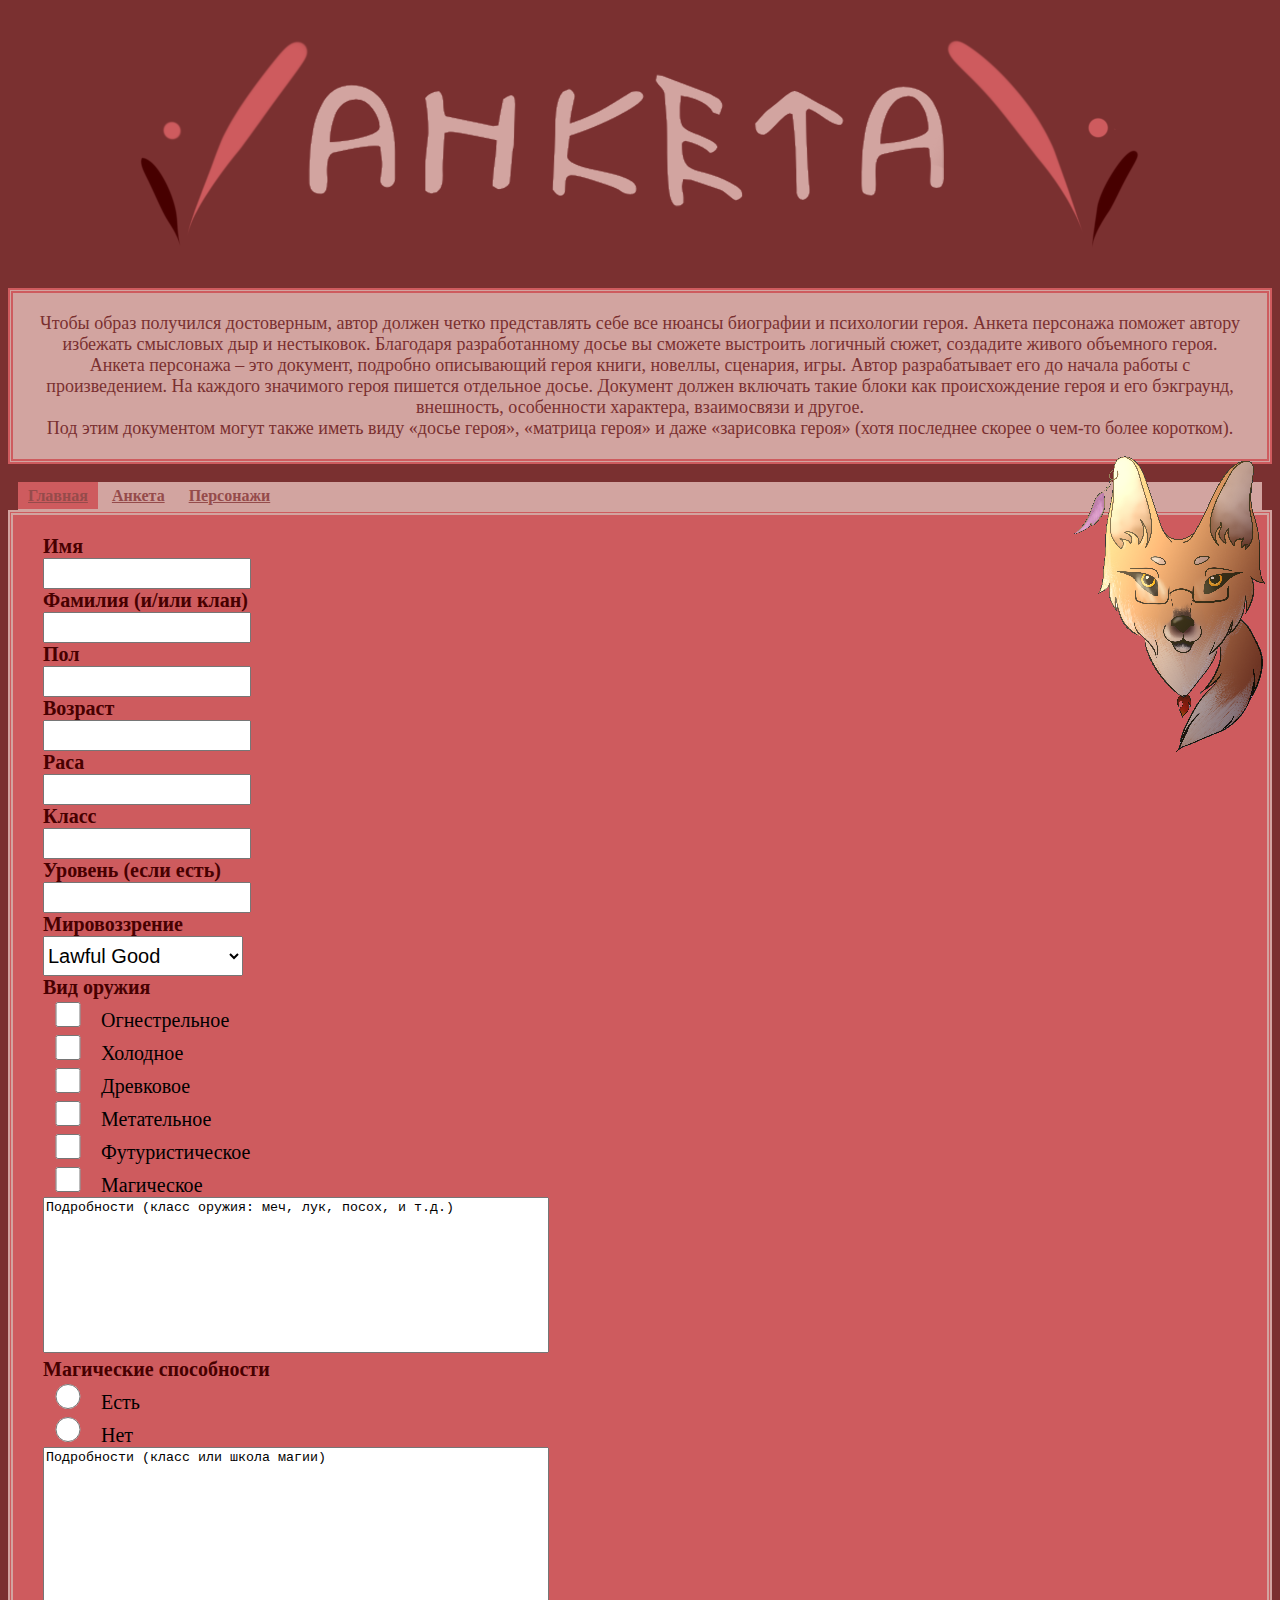
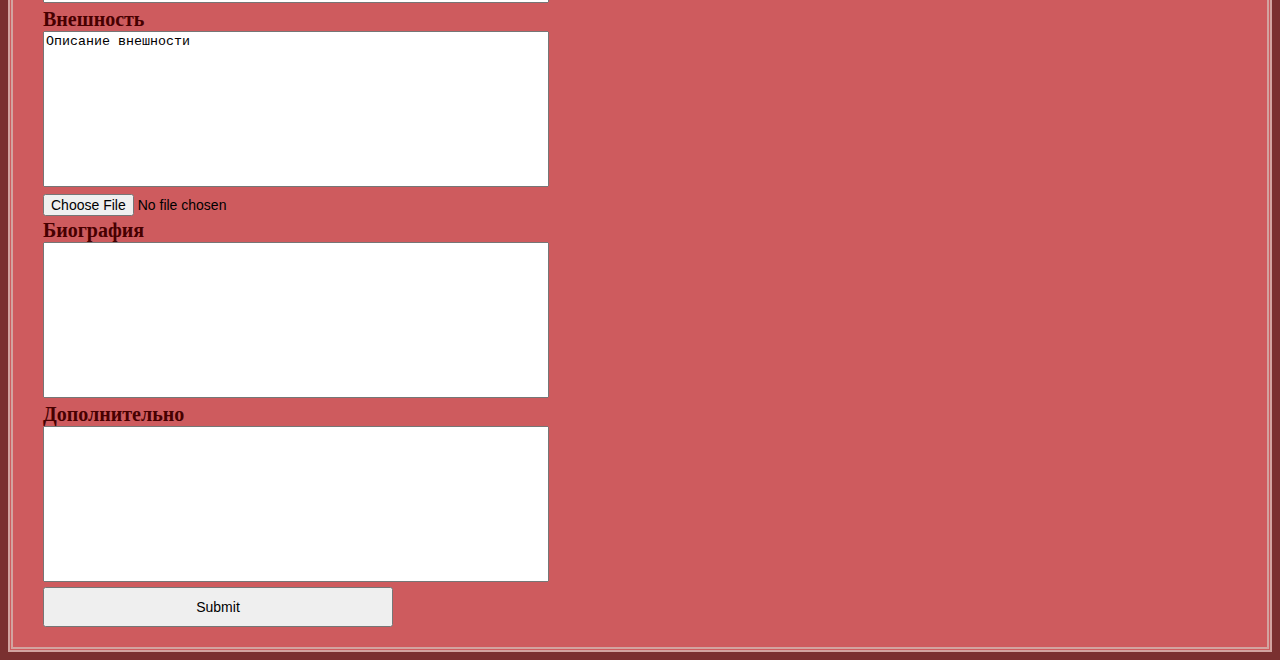
==== CharPull/form.html @ 9194face "3" ====
<!DOCTYPE html>
<html lang="en">
<head>
	<meta charset="UTF-8">
	<link rel="stylesheet" type="text/css" href="index.css">
	<title>Анкета</title>
</head>
<body>
	<header>
		<p class="titul"><img src="images/titul.png"></p>
	</header>
		<p class="hello">
			Чтобы образ получился достоверным, автор должен четко представлять себе все нюансы биографии и психологии героя. Анкета персонажа поможет автору избежать смысловых дыр и нестыковок. Благодаря разработанному досье вы сможете выстроить логичный сюжет, создадите живого объемного героя.<br>

			 Анкета персонажа – это документ, подробно описывающий героя книги, новеллы, сценария, игры. Автор разрабатывает его до начала работы с произведением. На каждого значимого героя пишется отдельное досье. Документ должен включать такие блоки как происхождение героя и его бэкграунд, внешность, особенности характера, взаимосвязи и другое.<br>

			Под этим документом могут также иметь виду «досье героя», «матрица героя» и даже «зарисовка героя» (хотя последнее скорее о чем-то более коротком).
		</p>
		<nav>
			<ul>
				<li class="selected"><a href="index.html">Главная</a></li>
				<li><a href="form.html">Анкета</a></li>
				<li><a href="">Персонажи</a></li>
			</ul>
		</nav>
<div id="vk">
 <a href="https://vk.com/himbeere_fondue" title="Щелкните здесь, чтобы перейти в группу художника">
 <img src="images/vk.png" alt="Группа в ВК"/>
 </a>
 </div>

	<form action="index.php" method="POST">
		<p>
			<label for="firstName">Имя</label> 	<br>			
			<input type="text" name="firstName" id="firstName" /><br>

			<label for="lastName">Фамилия (и/или клан)</label> <br>
			<input type="text" name="lastName" id="lastName" /><br>

			<label for="gender">Пол</label>   <br>
			<input type="text" name="gender" id="gender" /><br>

			<label for="year">Возраст</label>   <br>
			<input type="text" name="year" id="year" /><br>

			<label for="race">Раса</label>		<br>			
			<input type="text" name="race" id="race" /><br>

			<label for="class">Класс</label>	<br>			 
			<input type="text" name="class" id="class" /><br>

			<label for="lvl">Уровень (если есть)</label>	<br>			 
			<input type="text" name="lvl" id="lvl" /><br>

			<label for="alignment" class="alignment">Мировоззрение</label>	<br>	 
            <select name="alignment" id="alignment">
	              <option value="LG">Lawful Good</option>
	              <option value="LN">Lawful Neutral</option>
	              <option value="LE">Lawful Evil</option>
	              <option value="NG">Neutral Good</option>
	              <option value="TN">True Neutral</option>
	              <option value="NE">Neutral Evil</option>
	              <option value="CG">Chaotic Good</option>
	              <option value="CN">Chaotic Neutral</option>
	              <option value="CE">Chaotic Evil</option> 
            </select>
		<br>
			<label for="weapon">Вид оружия</label> <br>
				<input type="checkbox" name="weapon" value="Огнестрельное"/> Огнестрельное <br>
				<input type="checkbox" name="weapon" value="Холодное"/> Холодное <br>
				<input type="checkbox" name="weapon" value="Древковое"/> Древковое <br>
				<input type="checkbox" name="weapon" value="Метательное"/> Метательное <br>
				<input type="checkbox" name="weapon" value="Футуристическое"/> Футуристическое <br>
				<input type="checkbox" name="weapon" value="Магическое"/> Магическое <br>
			<textarea>Подробности (класс оружия: меч, лук, посох, и т.д.)</textarea> 
		<br>
			<label for="magic">Магические способности</label> <br>
				<input type="radio" name="magic" value="Да"/> Есть <br>
				<input type="radio" name="magic" value="Нет"/> Нет <br>
			<textarea>Подробности (класс или школа магии)</textarea> 
		<br>
			<label for="face">Внешность</label> <br>
				<textarea>Описание внешности</textarea> 
		<br>
			<input name="myFile" type="file">
		<br>
			<label for="bio">Биография</label> <br>
				<textarea></textarea>
		<br>
			<label for="dop">Дополнительно</label> <br>
				<textarea></textarea>
		<br>
			<input type="submit" name="Отправить">
		</p>
	</form>
</body>
</html>
---- CharPull/index.css ----
body {
	background-color: #7A3030;


}
.titul {
	text-align: center;
}
.hello {
	background-color: #D2A4A0;
	background-position: right;
	border-style: double;
	border-width: 5px;
	text-align: center;
	border-color: #CE5B5E;
	color: #7A3030;
	padding: 20px;
	font-size: 18px;

}
form {
	background-color: #CE5B5E;
	border-style: double;
	border-width: 5px;
	border-color: #D2A4A0;
	font-size: 20px;
}
form label {
	background-color: #CE5B5E;
    font-weight: bold;
    color: #470000;
    margin-left: 30px;
    
}
input[type=text] {
   width:200px;
   height: 25px;
   font-size: 25px;
   margin-left: 30px;
   
}
select {
   width:200px;
   height: 40px;
   font-size: 20px;
   margin-left: 30px;
}
textarea {
	width: 500px;
	height: 150px;
	resize: none;
	margin-left: 30px;
}
input[type=checkbox] {
   width:50px;
   height: 25px;
   font-size: 25px;
   margin-left: 30px;  
}
input[type=radio] {
   width:50px;
   height: 25px;
   font-size: 25px;
   margin-left: 30px;  
}
input[type=file] {
   width:350px;
   height: 25px;
   font-size: 14px;
   margin-left: 30px;  
}
input[type=submit] {
   width:350px;
   height: 40px;
   font-size: 14px;
   margin-left: 30px;  
}
#vk {
 position: fixed;
 top: 450px;
 right: 10px;
}
.result {
   background-color: #CE5B5E;
   border-style: double;
   border-width: 5px;
   border-color: #D2A4A0;
   font-weight: bold;
   color: #470000;
   font-size: 20px;
   padding: 30px;
}
nav {
    background-color: #D2A4A0;
   margin: 10px 10px 0px 10px;
}
nav ul {
   margin: 0px;
   list-style-type: none;
   padding: 5px 0px 5px 0px;
}
nav ul li {
   display: inline;
   padding: 5px 10px 5px 10px;
}
nav ul li a:link, nav ul li a:visited {
   color: #954b4b;
   border-bottom: none;
   font-weight: bold;
}
nav ul li.selected {
   background-color: #CE5B5E;
}
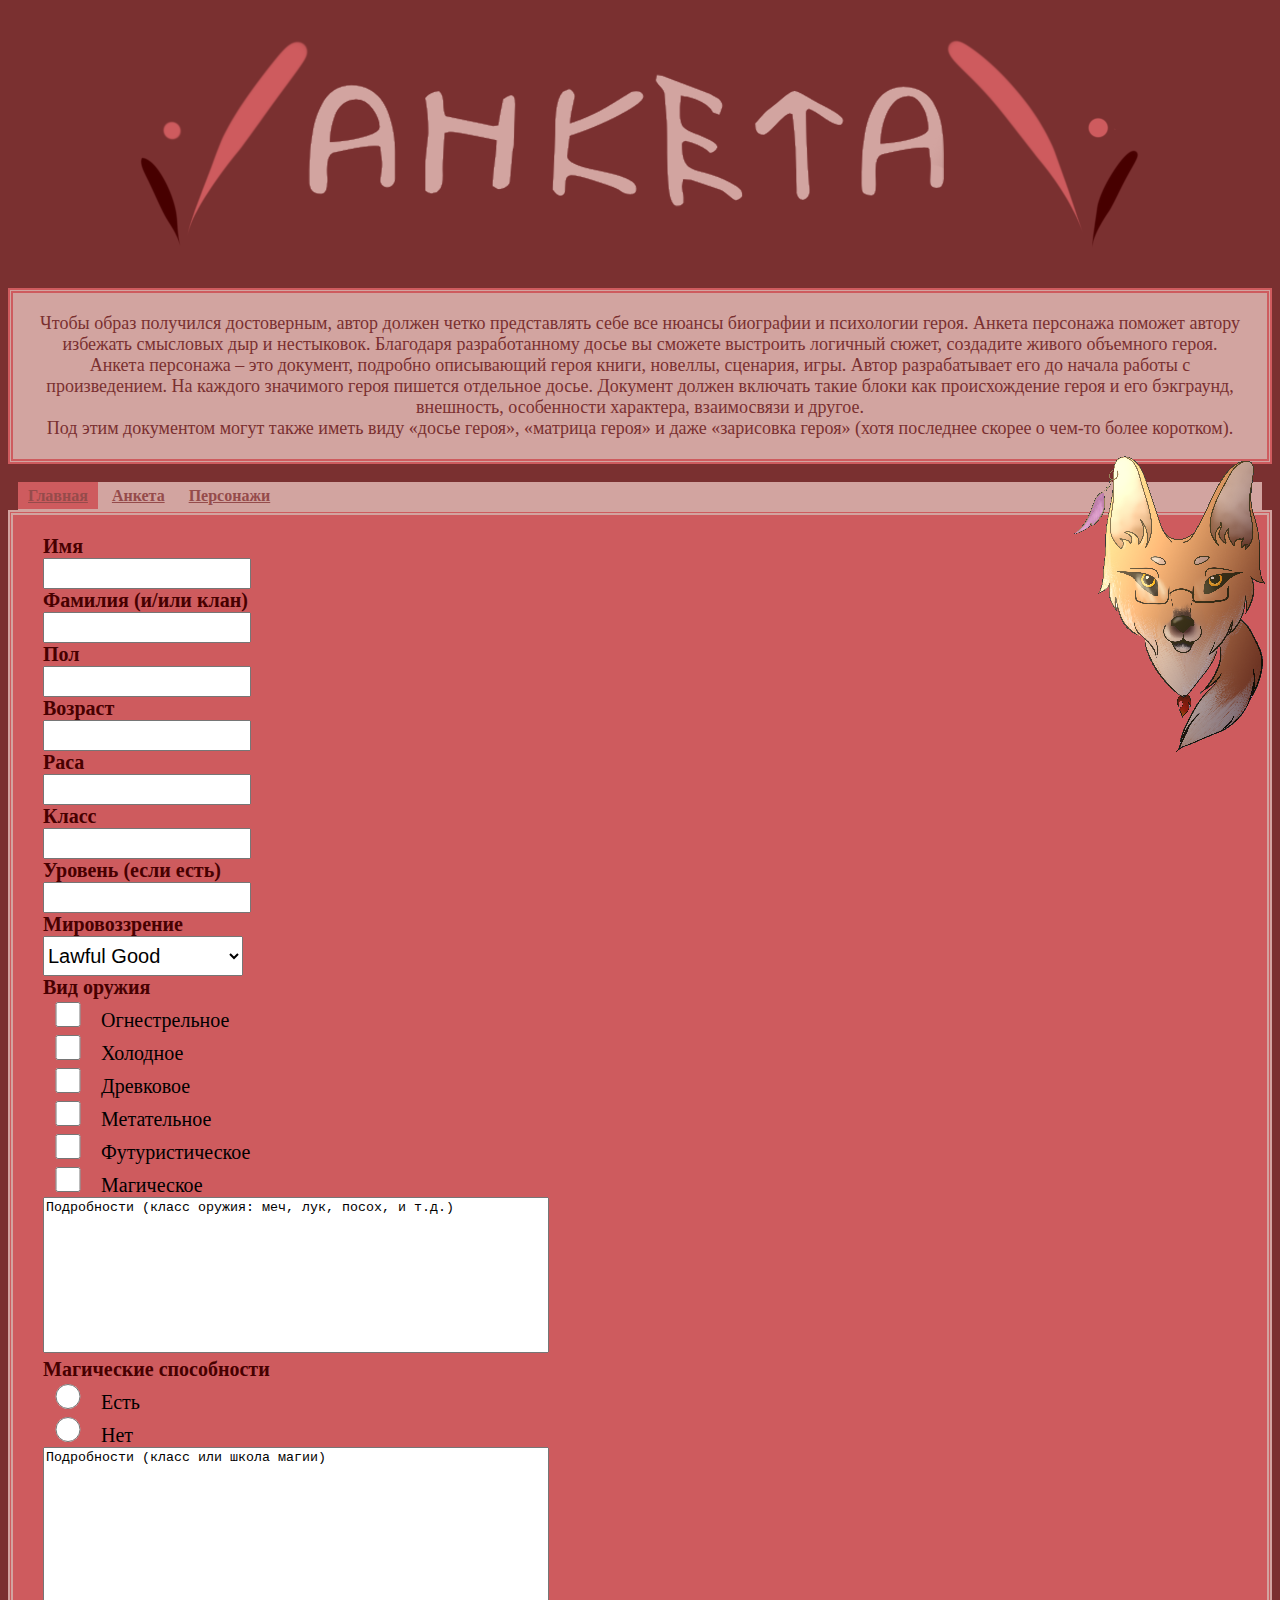
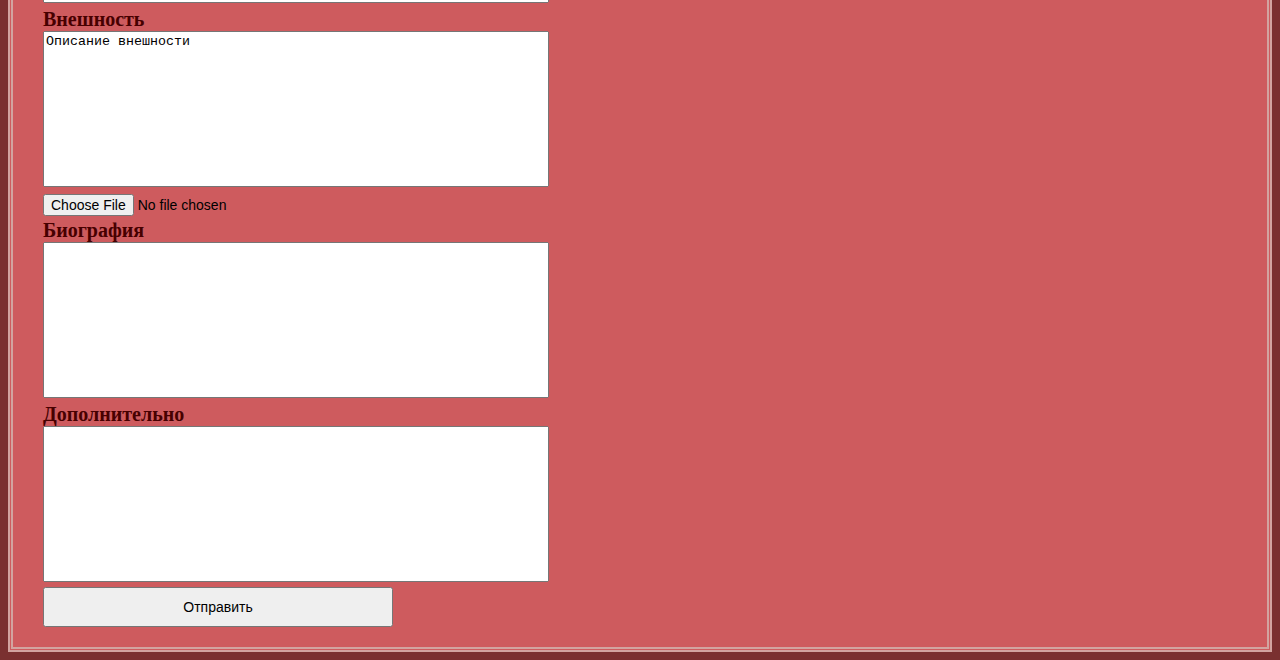
==== commit 2f5382ae: "3.1" ====
--- a/CharPull/form.html
+++ b/CharPull/form.html
@@ -29,7 +29,7 @@
  </a>
  </div>
 
-	<form action="index.php" method="POST">
+	<form action="form.php" method="post">
 		<p>
 			<label for="firstName">Имя</label> 	<br>			
 			<input type="text" name="firstName" id="firstName" /><br>
@@ -90,7 +90,7 @@
 			<label for="dop">Дополнительно</label> <br>
 				<textarea></textarea>
 		<br>
-			<input type="submit" name="Отправить">
+			<input type="submit" value="Отправить" name="sumit">
 		</p>
 	</form>
 </body>
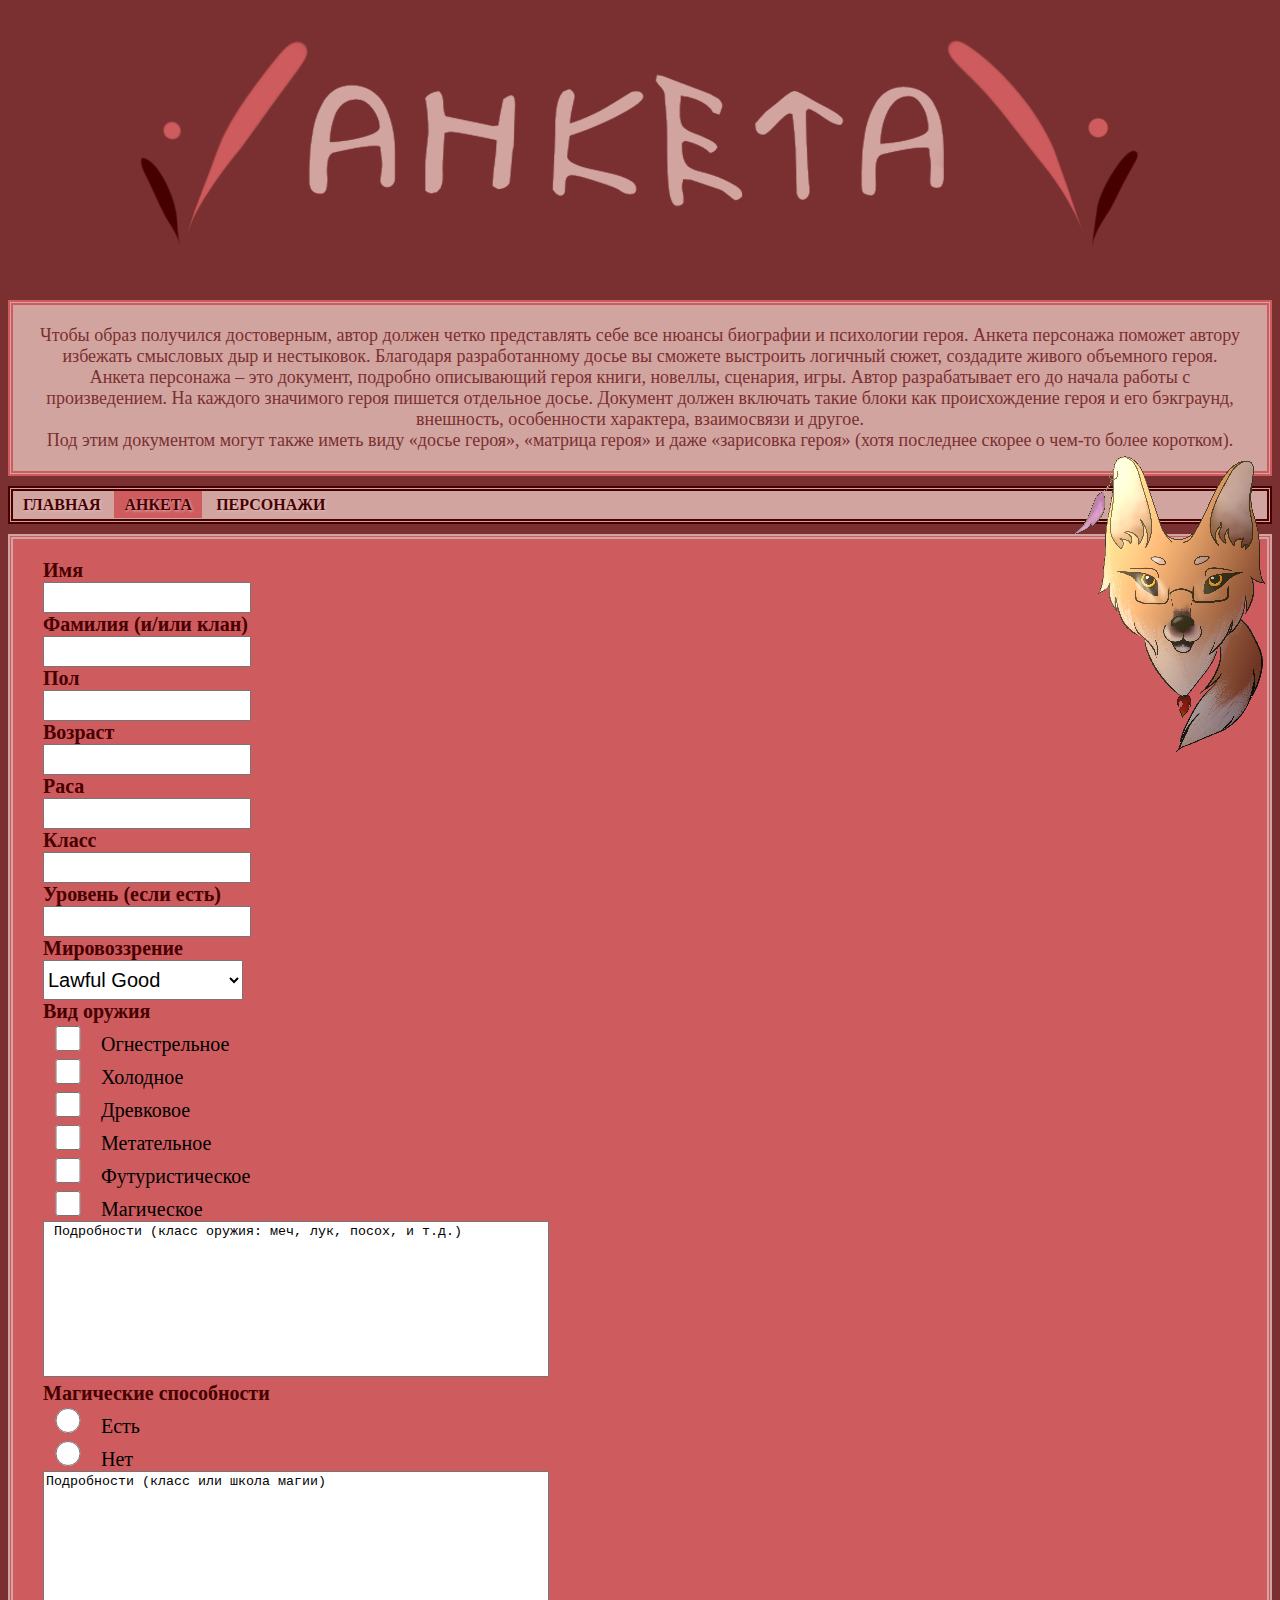
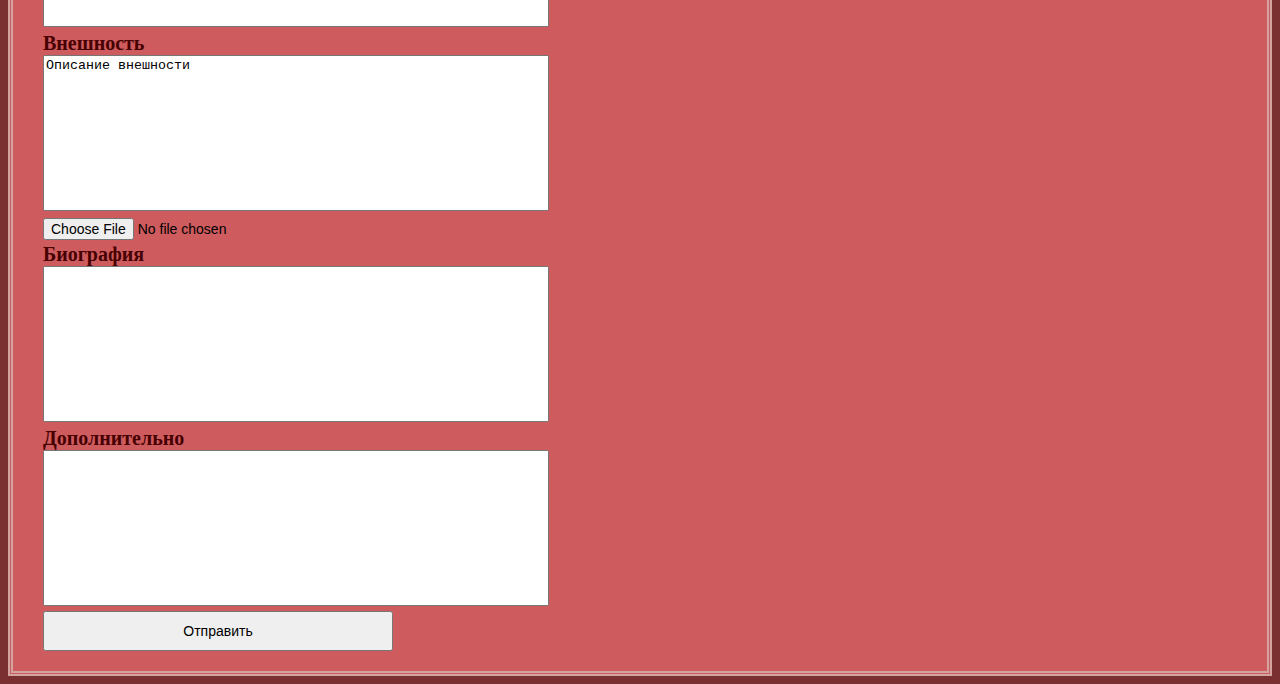
==== commit 0a5441f2: "3.2" ====
--- a/CharPull/form.html
+++ b/CharPull/form.html
@@ -18,8 +18,8 @@
 		</p>
 		<nav>
 			<ul>
-				<li class="selected"><a href="index.html">Главная</a></li>
-				<li><a href="form.html">Анкета</a></li>
+				<li><a href="index.html">Главная</a></li>
+				<li class="selected"><a href="form.html">Анкета</a></li>
 				<li><a href="">Персонажи</a></li>
 			</ul>
 		</nav>
@@ -72,23 +72,23 @@
 				<input type="checkbox" name="weapon" value="Метательное"/> Метательное <br>
 				<input type="checkbox" name="weapon" value="Футуристическое"/> Футуристическое <br>
 				<input type="checkbox" name="weapon" value="Магическое"/> Магическое <br>
-			<textarea>Подробности (класс оружия: меч, лук, посох, и т.д.)</textarea> 
+			<textarea value="weaponDescription" name="weaponDescription"> Подробности (класс оружия: меч, лук, посох, и т.д.) </textarea> 
 		<br>
 			<label for="magic">Магические способности</label> <br>
 				<input type="radio" name="magic" value="Да"/> Есть <br>
 				<input type="radio" name="magic" value="Нет"/> Нет <br>
-			<textarea>Подробности (класс или школа магии)</textarea> 
+			<textarea value="magicDescription" name="magicDescription">Подробности (класс или школа магии)</textarea> 
 		<br>
 			<label for="face">Внешность</label> <br>
-				<textarea>Описание внешности</textarea> 
+				<textarea value="faceDescription" name="faceDescription">Описание внешности</textarea> 
 		<br>
 			<input name="myFile" type="file">
 		<br>
 			<label for="bio">Биография</label> <br>
-				<textarea></textarea>
+				<textarea value="bioDescription" name="bioDescription"></textarea>
 		<br>
 			<label for="dop">Дополнительно</label> <br>
-				<textarea></textarea>
+				<textarea value="bioDescription" name="bioDescription"></textarea>
 		<br>
 			<input type="submit" value="Отправить" name="sumit">
 		</p>
--- a/CharPull/index.css
+++ b/CharPull/index.css
@@ -1,7 +1,5 @@
 body {
 	background-color: #7A3030;
-
-
 }
 .titul {
 	text-align: center;
@@ -16,7 +14,7 @@
 	color: #7A3030;
 	padding: 20px;
 	font-size: 18px;
-
+   margin: 30px 0px 10px 0px;
 }
 form {
 	background-color: #CE5B5E;
@@ -29,15 +27,13 @@
 	background-color: #CE5B5E;
     font-weight: bold;
     color: #470000;
-    margin-left: 30px;
-    
+    margin-left: 30px;  
 }
 input[type=text] {
    width:200px;
    height: 25px;
    font-size: 25px;
-   margin-left: 30px;
-   
+   margin-left: 30px;  
 }
 select {
    width:200px;
@@ -91,8 +87,11 @@
    padding: 30px;
 }
 nav {
-    background-color: #D2A4A0;
-   margin: 10px 10px 0px 10px;
+   background-color: #D2A4A0;
+   margin: 0px 0px 10px 0px;
+   border-style: double;
+   border-color: #470000;
+   border-width: 5px;
 }
 nav ul {
    margin: 0px;
@@ -103,10 +102,15 @@
    display: inline;
    padding: 5px 10px 5px 10px;
 }
+a { 
+   text-decoration: none;
+}
 nav ul li a:link, nav ul li a:visited {
-   color: #954b4b;
    border-bottom: none;
    font-weight: bold;
+   color: #470000;
+   text-shadow: 1px 1px 3px #e2c2c2;
+   text-transform: uppercase; 
 }
 nav ul li.selected {
    background-color: #CE5B5E;
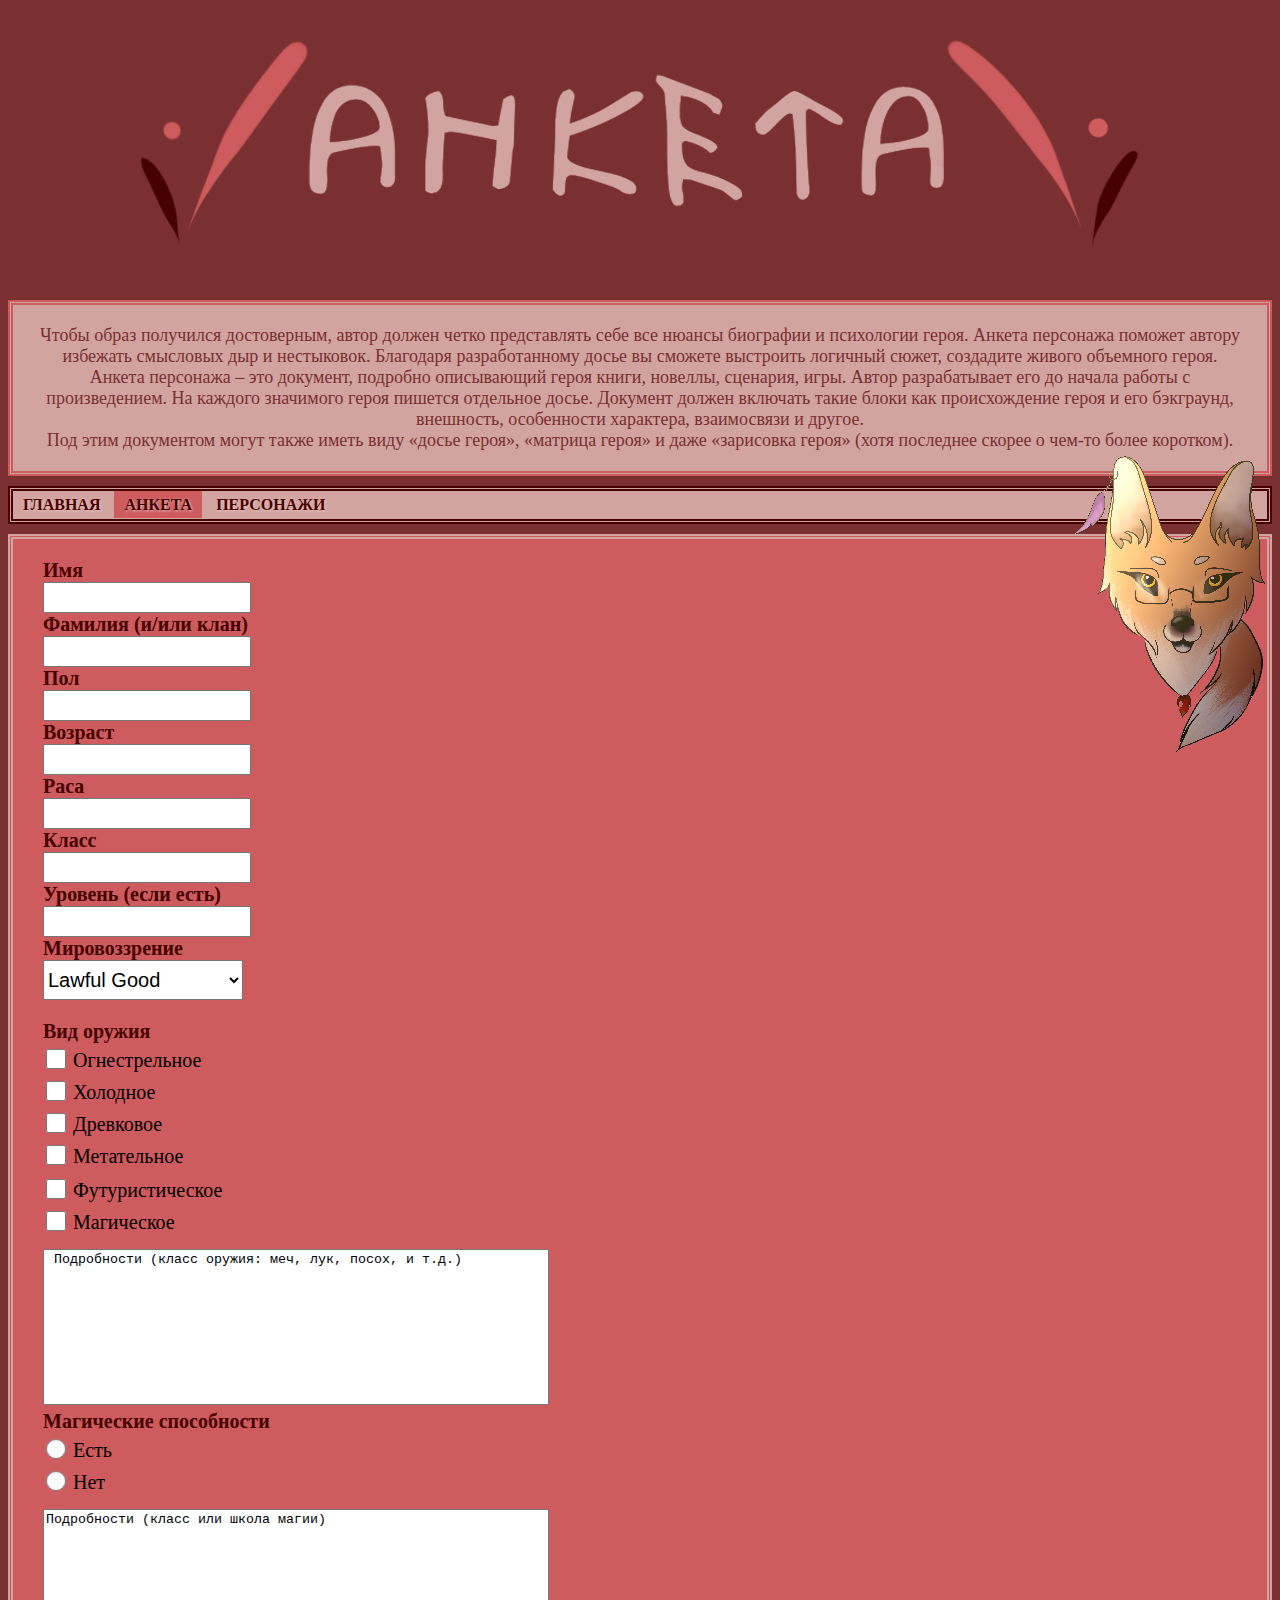
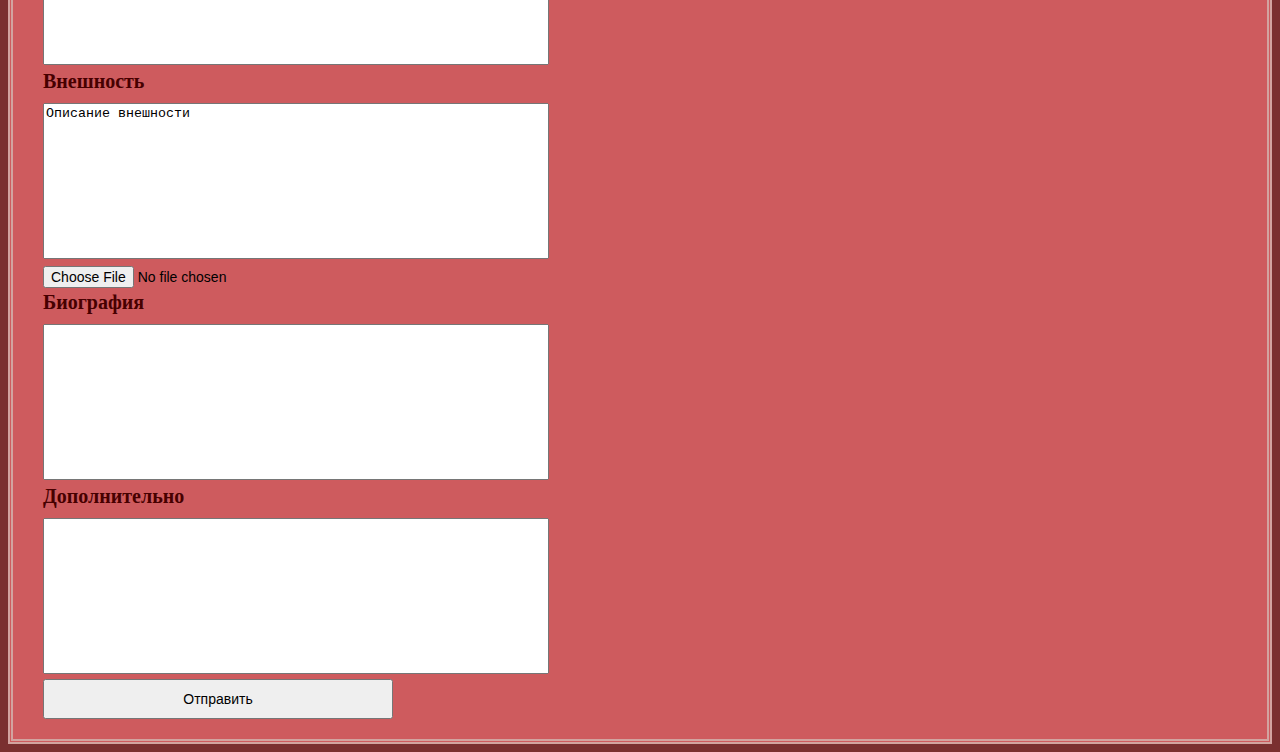
==== commit 0e60d196: "3.3" ====
--- a/CharPull/form.html
+++ b/CharPull/form.html
@@ -65,18 +65,56 @@
 	              <option value="CE">Chaotic Evil</option> 
             </select>
 		<br>
+		<table>
 			<label for="weapon">Вид оружия</label> <br>
-				<input type="checkbox" name="weapon" value="Огнестрельное"/> Огнестрельное <br>
-				<input type="checkbox" name="weapon" value="Холодное"/> Холодное <br>
-				<input type="checkbox" name="weapon" value="Древковое"/> Древковое <br>
-				<input type="checkbox" name="weapon" value="Метательное"/> Метательное <br>
-				<input type="checkbox" name="weapon" value="Футуристическое"/> Футуристическое <br>
-				<input type="checkbox" name="weapon" value="Магическое"/> Магическое <br>
+				
+					<tr>
+						<td><input type="checkbox" name="weapon" value="Огнестрельное"/></td> 
+						<td>Огнестрельное</td>
+					</tr> 
+
+					<tr>
+						<td><input type="checkbox" name="weapon" value="Холодное"/> </td>
+						<td>Холодное</td>
+					</tr> 
+
+					<tr>
+						<td><input type="checkbox" name="weapon" value="Древковое"/> </td>
+						<td>Древковое </td>
+					</tr>
+
+					<tr>
+						<td><input type="checkbox" name="weapon" value="Метательное"/> </td>
+						<td>Метательное </td>
+					<tr/>
+
+					<tr>
+						<td><input type="checkbox" name="weapon" value="Футуристическое"/> </td>
+						<td>Футуристическое</td>
+					</tr>
+
+					<tr>
+						<td><input type="checkbox" name="weapon" value="Магическое"/> </td>
+						<td>Магическое </td>
+					</tr>
+
+		</table>		
 			<textarea value="weaponDescription" name="weaponDescription"> Подробности (класс оружия: меч, лук, посох, и т.д.) </textarea> 
 		<br>
+
+		<table>
 			<label for="magic">Магические способности</label> <br>
-				<input type="radio" name="magic" value="Да"/> Есть <br>
-				<input type="radio" name="magic" value="Нет"/> Нет <br>
+				<tr>
+				<td><input type="radio" name="magic" value="Да"/> </td>
+				<td>Есть </td>
+				</tr>
+
+				<tr>
+				<td><input type="radio" name="magic" value="Нет"/> </td>
+					<td>Нет </td>
+				</tr>
+		</table>
+
 			<textarea value="magicDescription" name="magicDescription">Подробности (класс или школа магии)</textarea> 
 		<br>
 			<label for="face">Внешность</label> <br>
--- a/CharPull/index.css
+++ b/CharPull/index.css
@@ -45,18 +45,18 @@
 	width: 500px;
 	height: 150px;
 	resize: none;
-	margin-left: 30px;
+	margin: 10px 0px 0px 30px;
 }
 input[type=checkbox] {
-   width:50px;
-   height: 25px;
-   font-size: 25px;
+   width:20px;
+   height: 20px;
+   font-size: 20px;
    margin-left: 30px;  
 }
 input[type=radio] {
-   width:50px;
-   height: 25px;
-   font-size: 25px;
+   width:20px;
+   height: 20px;
+   font-size: 20px;
    margin-left: 30px;  
 }
 input[type=file] {
@@ -114,4 +114,4 @@
 }
 nav ul li.selected {
    background-color: #CE5B5E;
-} +} 
